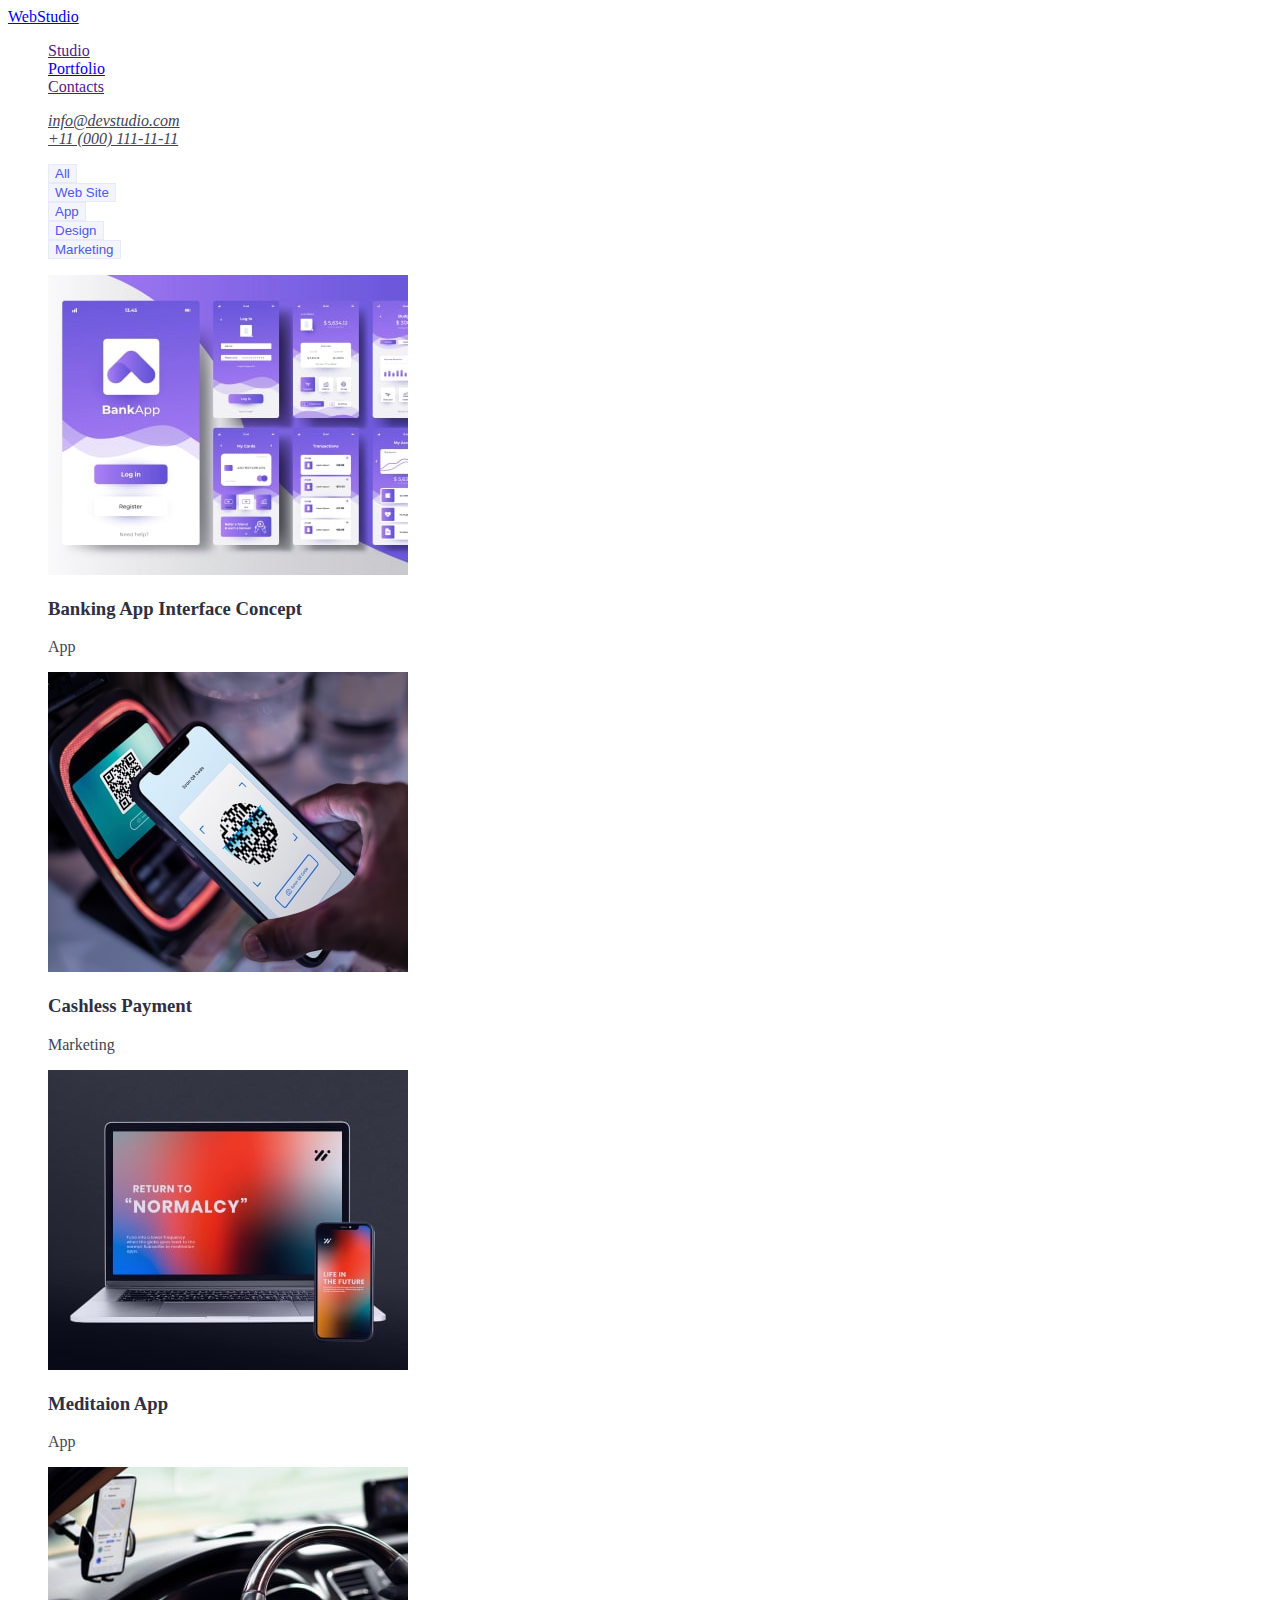
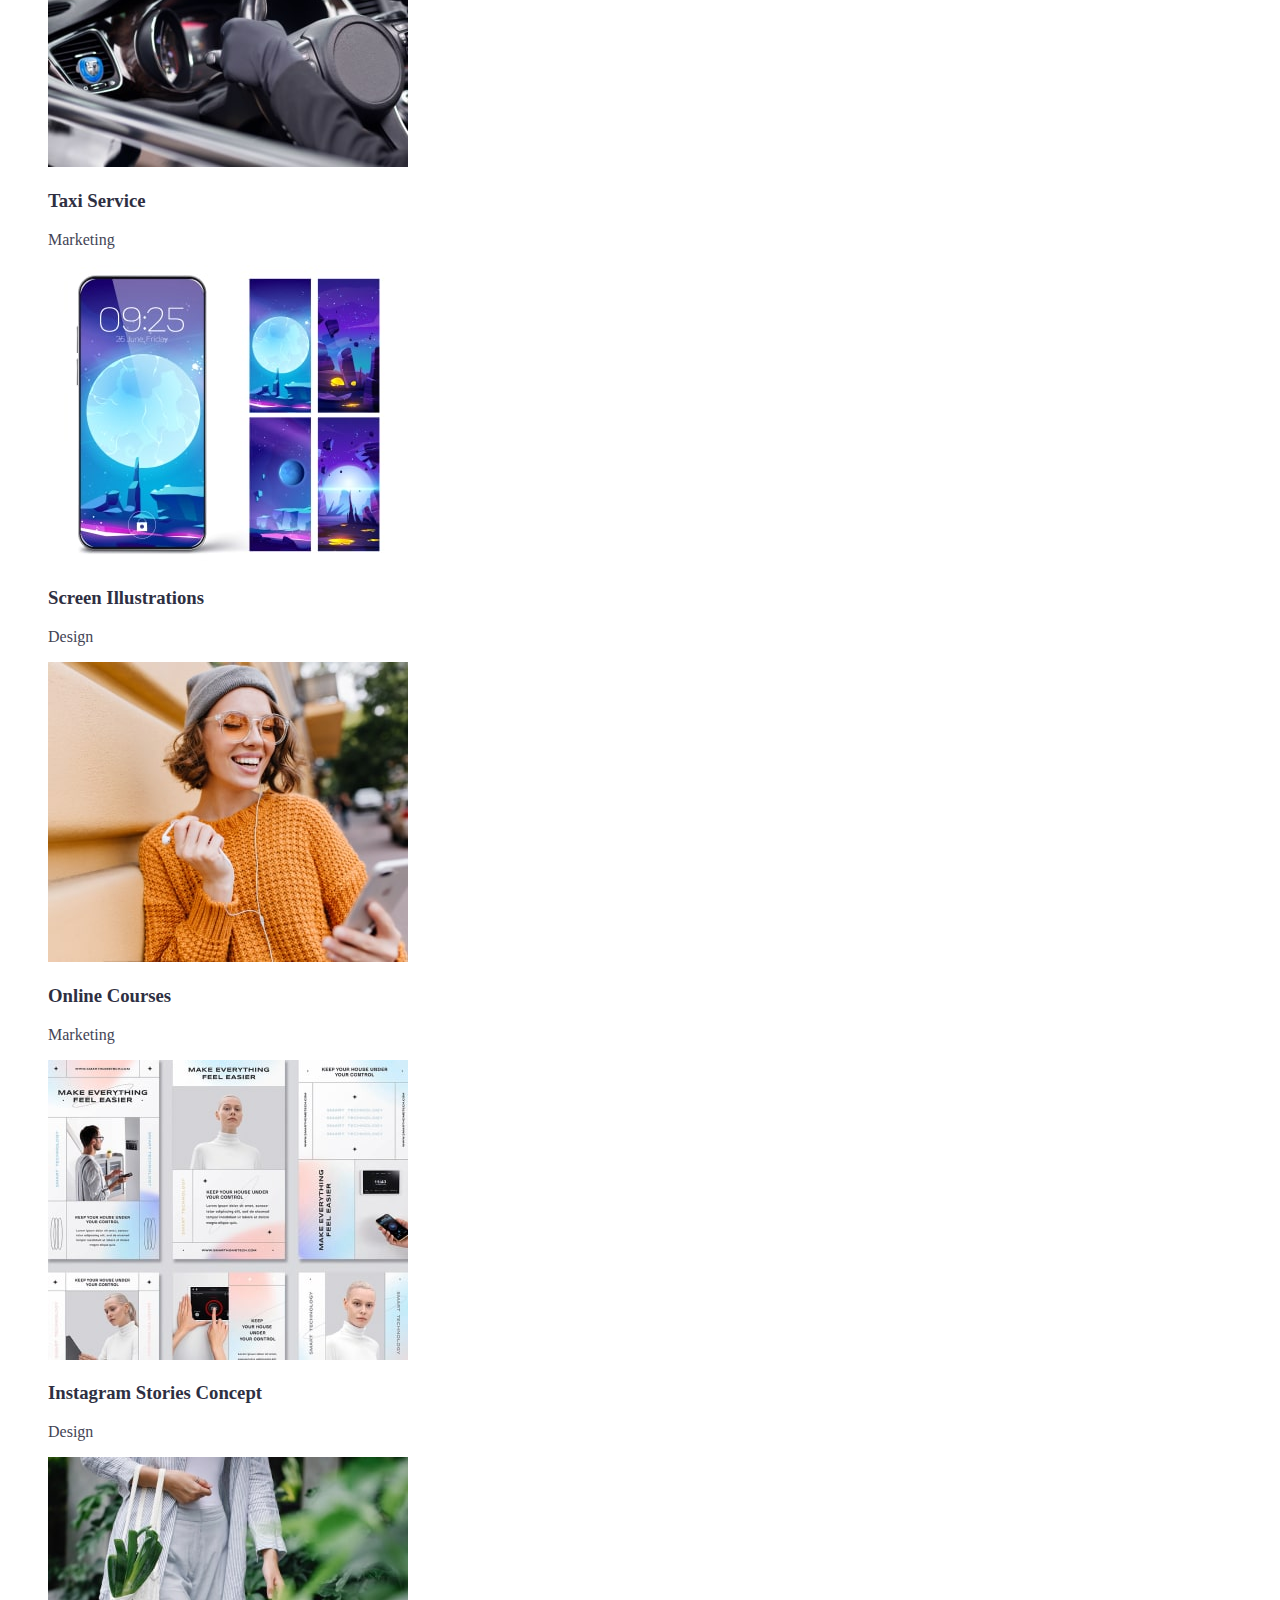
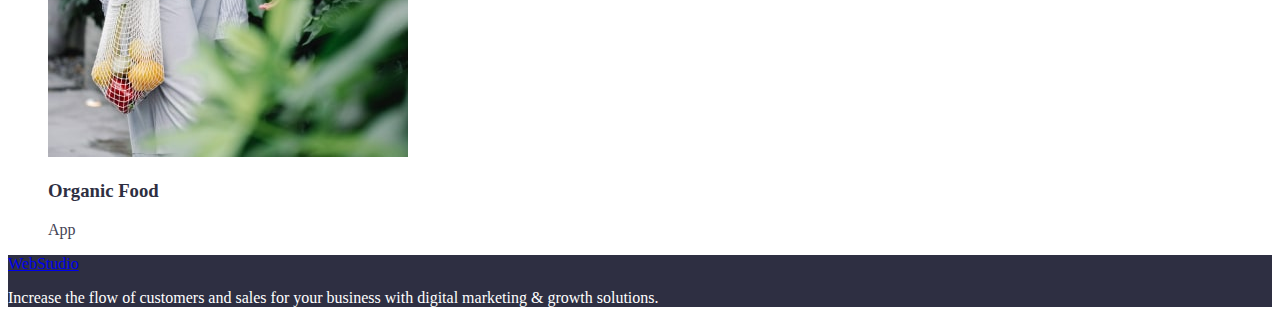
==== portfolio.html @ 4f982faa "Summary (required)" ====
<!DOCTYPE html>
<html lang="en">
  <head>
    <link rel="stylesheet" href="css/style.css" />
    <title>WebStudio</title>
  </head>
  <body>
    <header>
      <nav class="nav">
        <a href="./index.html" class="logo">WebStudio</a>
        <ul class="unordered">
          <li>
            <a href="" target="_blank" class="nav link">Studio</a>
          </li>
          <li>
            <a href="./portfolio.html" target="_blank" class="nav link"
              >Portfolio</a
            >
          </li>
          <li>
            <a href="" target="_blank" class="nav link">Contacts</a>
          </li>
        </ul>
      </nav>
      <address>
        <ul class="unordered">
          <li>
            <a href="mailto:info@devstudio.com" class="email"
              >info@devstudio.com</a
            >
          </li>
          <li>
            <a href="tel:+110001111111" class="phone-nr">+11 (000) 111-11-11</a>
          </li>
        </ul>
      </address>
    </header>
  </body>
  <main>
    <section>
      <!-- Filter Buttons -->
      <ul class="unordered">
        <li>
          <button type="button" class="button-filter">All</button>
        </li>
        <li>
          <button type="button" class="button-filter">Web Site</button>
        </li>
        <li>
          <button type="button" class="button-filter">App</button>
        </li>
        <li>
          <button type="button" class="button-filter">Design</button>
        </li>
        <li>
          <button type="button" class="button-filter">Marketing</button>
        </li>
      </ul>
      <!-- Cards -->
      <ul class="unordered">
        <li class="portfolio-card">
          <a href="" class="without-underline">
            <img
              src="./img-portfolio/banking.jpeg"
              alt="Banking App Interface Concept"
              width="360"
              height="300"
            />
            <h3 class="portfolio-card-header">Banking App Interface Concept</h3>
            <p class="portfolio-card-text">App</p>
          </a>
        </li>
        <li class="portfolio-card">
          <a href="" class="without-underline">
            <img
              src="./img-portfolio/cashless.jpeg"
              alt="Cashless Payment"
              width="360"
              height="300"
            />
            <h3 class="portfolio-card-header">Cashless Payment</h3>
            <p class="portfolio-card-text">Marketing</p>
          </a>
        </li>
        <li class="portfolio-card">
          <a href="" class="without-underline">
            <img
              src="./img-portfolio/meditation.jpeg"
              alt="Meditaion App"
              width="360"
              height="300"
            />
            <h3 class="portfolio-card-header">Meditaion App</h3>
            <p class="portfolio-card-text">App</p>
          </a>
        </li>
        <li class="portfolio-card">
          <a href="" class="without-underline">
            <img
              src="./img-portfolio/taxi-service.jpeg"
              alt="Taxi Service"
              width="360"
              height="300"
            />
            <h3 class="portfolio-card-header">Taxi Service</h3>
            <p class="portfolio-card-text">Marketing</p>
          </a>
        </li>
        <li class="portfolio-card">
          <a href="" class="without-underline">
            <img
              src="./img-portfolio/screen.jpeg"
              alt="Screen Illustrations"
              width="360"
              height="300"
            />
            <h3 class="portfolio-card-header">Screen Illustrations</h3>
            <p class="portfolio-card-text">Design</p>
          </a>
        </li>
        <li class="portfolio-card">
          <a href="" class="without-underline">
            <img
              src="./img-portfolio/online-courses.jpeg"
              alt="Online Courses"
              width="360"
              height="300"
            />
            <h3 class="portfolio-card-header">Online Courses</h3>
            <p class="portfolio-card-text">Marketing</p>
          </a>
        </li>
        <li class="portfolio-card">
          <a href="" class="without-underline">
            <img
              src="./img-portfolio/instagram-stories.jpeg"
              alt="Instagram Stories Concept"
              width="360"
              height="300"
            />
            <h3 class="portfolio-card-header">Instagram Stories Concept</h3>
            <p class="portfolio-card-text">Design</p>
          </a>
        </li>
        <li class="portfolio-card">
          <a href="" class="without-underline">
            <img
              src="./img-portfolio/organic-food.jpeg"
              alt="Organic Food"
              width="360"
              height="300"
            />
            <h3 class="portfolio-card-header">Organic Food</h3>
            <p class="portfolio-card-text">App</p>
          </a>
        </li>
      </ul>
    </section>
  </main>
  <footer class="footer">
    <a href="./index.html" class="logo">WebStudio</a>
    <p class="footer-text">
      Increase the flow of customers and sales for your business with digital
      marketing & growth solutions.
    </p>
  </footer>
</html>
---- css/style.css ----
/* Colors */

:root {
  --iris-color: #4d5ae5;

  --ocean: #404bbf;

  --navy-blue: #2e2f42;

  --slate: #434455;

  --white: #ffffff;

  --cloud: #f4f4fd;

  --cornflower: #e7e9fc;
}

.unordered {
  list-style: none;
}

.without-underline:link,
.without-underline:visited,
.without-underline:hover,
.without-underline:focus,
.without-underline:active {
  text-decoration: none;
}

/* Index Index Index Index Index Index Index Index Index Index Index Index */
/* Navigation */

.nav-link {
  color: var(--navy-blue);
}

.email {
  color: var(--slate);
}

.phone-nr {
  color: var(--slate);
}

/* Hero */

.hero-header {
  color: var(--white);
  background-color: var(--navy-blue);
}
.button {
  background-color: var(--iris-color);
  border-radius: 4px;
  color: var(--white);
}

/* Section Features*/

.feautures {
  background-color: var(--white);
}

.feautures-item {
  color: var(--navy-blue);
}

.feautures-text {
  color: var(--slate);
}

/* Section Possibilities */

.possib {
  background-color: var(--white);
}

.possib-header {
  color: var(--navy-blue);
}

/* Section Team */

.team {
  background-color: var(--cloud);
}

.team-header {
  color: var(--navy-blue);
}

.team-item {
  color: var(--navy-blue);
}

.team-text {
  color: var(--slate);
}

/* Footer */

.footer {
  background-color: var(--navy-blue);
}

.footer-text {
  color: var(--white);
}

/* Portfolio Portfolio Portfolio Portfolio Portfolio Portfolio  */

/* Filter Buttons */

.button-filter {
  color: var(--iris-color);
  background-color: var(--cloud);
  border: solid 1px var(--cornflower);
}

.button-filter:active {
  color: var(--white);
  background-color: var(--ocean);
  border: solid 1px var(--ocean);
}

/* Cards */

.portfolio-card {
  background-color: var(--white);
}

.portfolio-card-header {
  color: var(--navy-blue);
}

.portfolio-card-text {
  color: var(--slate);
}
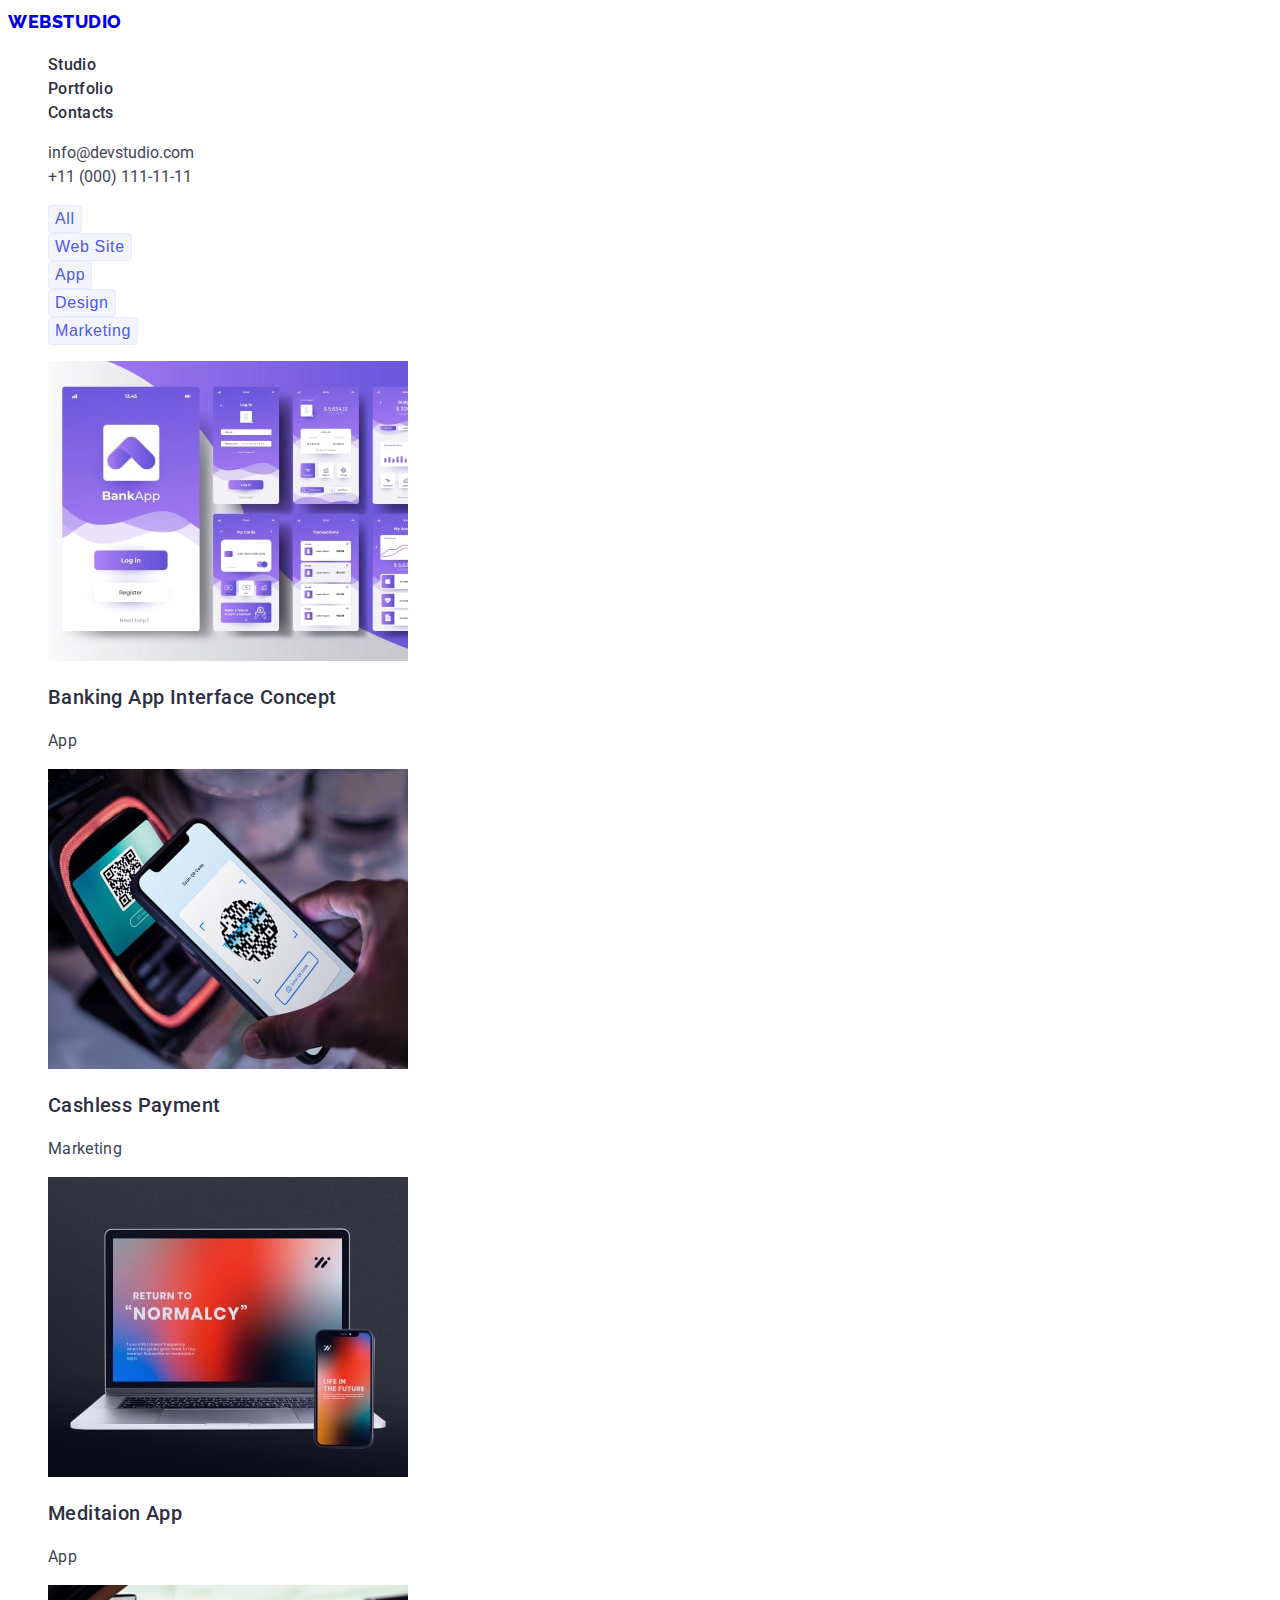
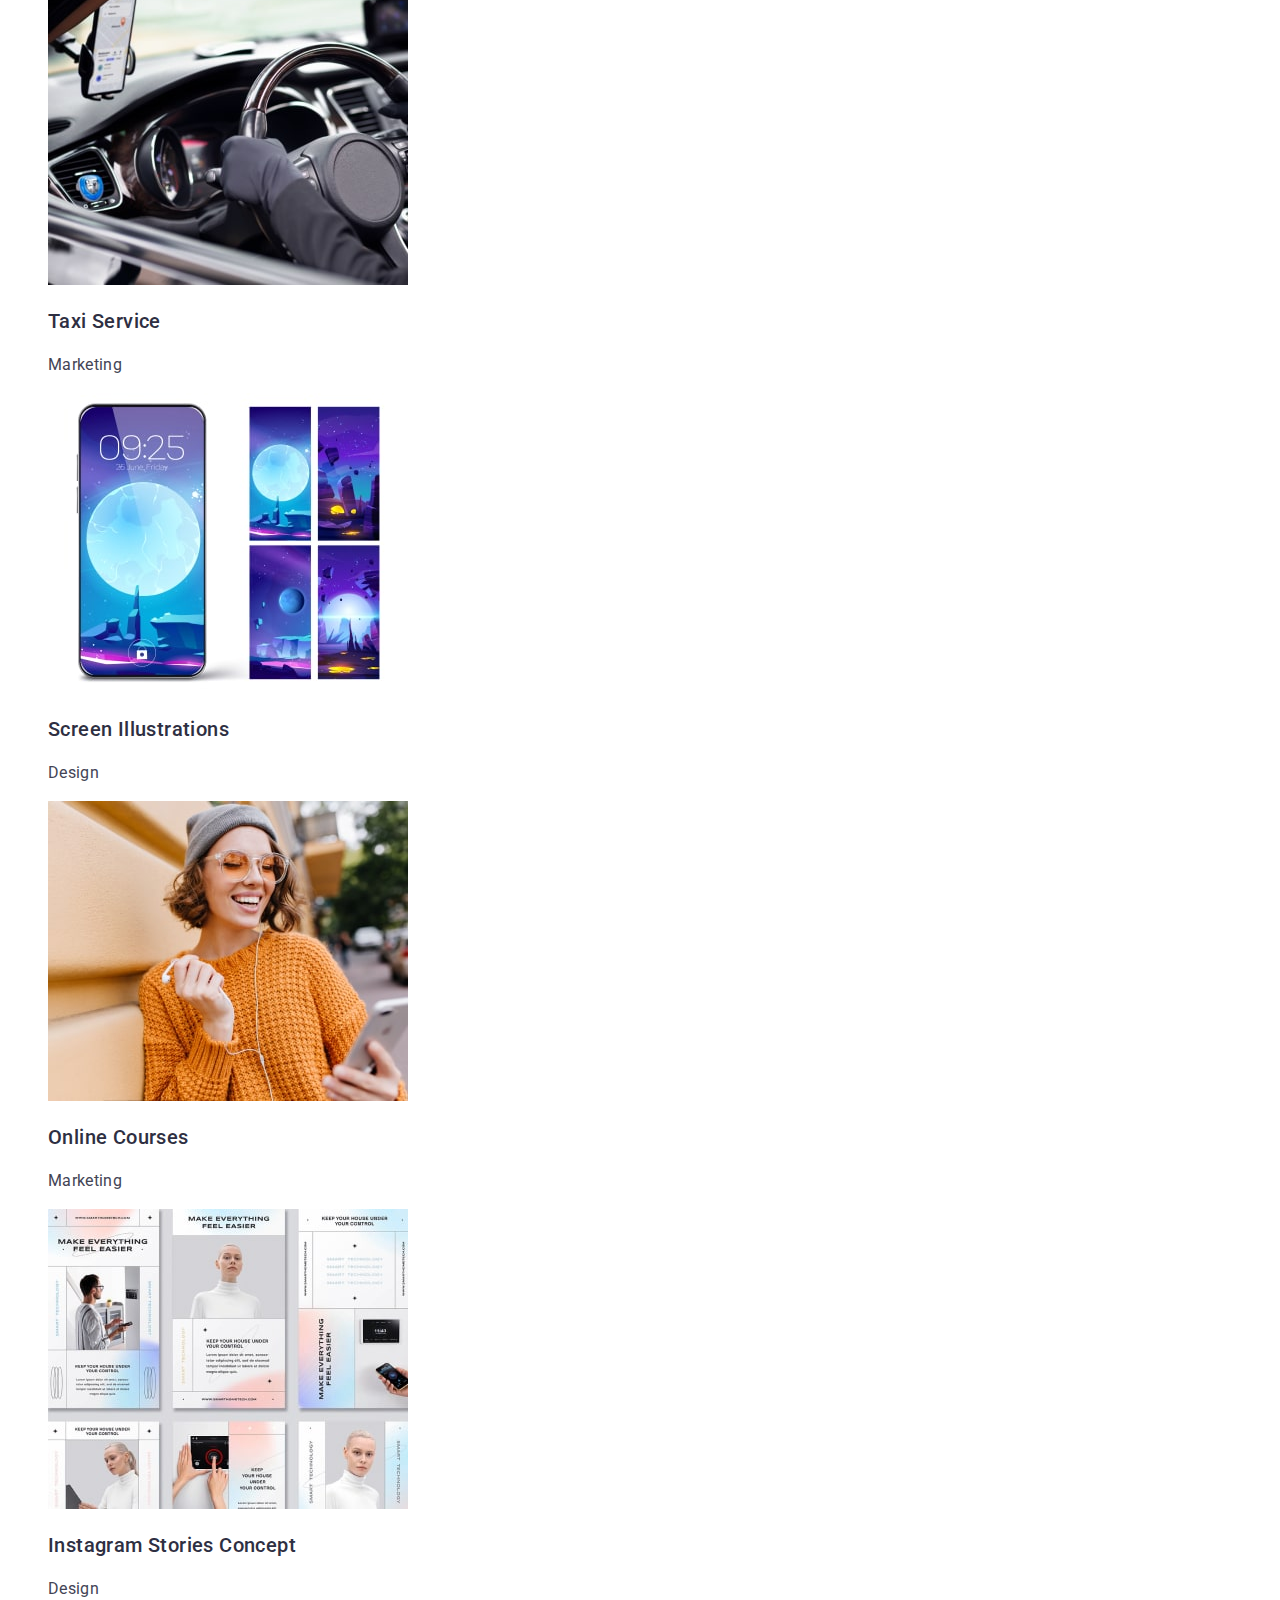
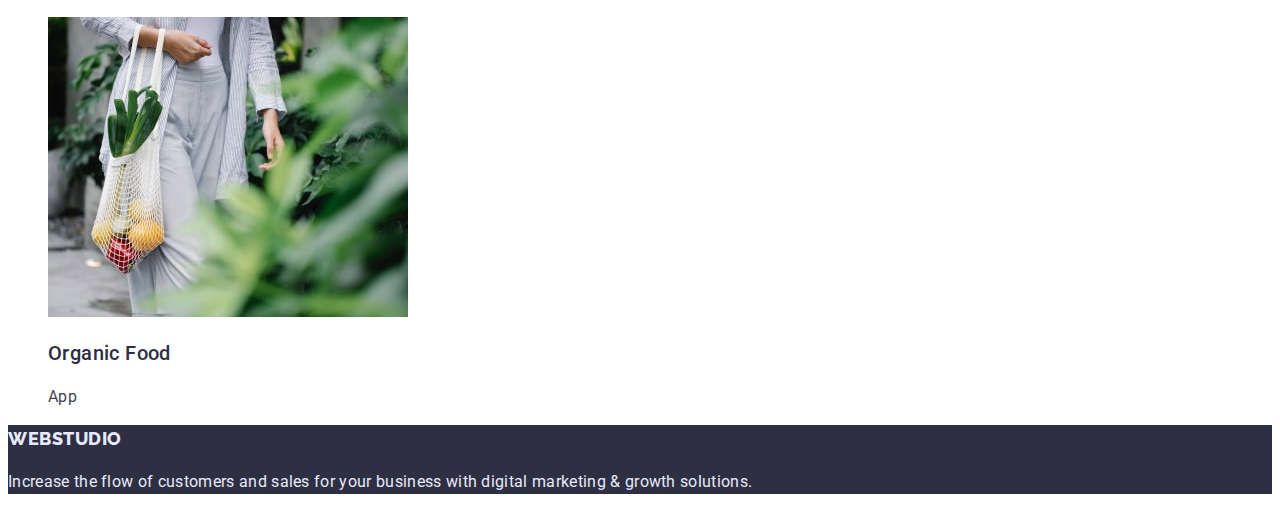
==== commit 26687c56: "Summary (required)" ====
--- a/portfolio.html
+++ b/portfolio.html
@@ -1,167 +1,182 @@
 <!DOCTYPE html>
 <html lang="en">
   <head>
-    <link rel="stylesheet" href="css/style.css" />
-    <title>WebStudio</title>
+    <title>Portfolio WebStudio</title>
+    <link rel="preconnect" href="https://fonts.googleapis.com" />
+    <link rel="preconnect" href="https://fonts.gstatic.com" crossorigin />
+    <link
+      href="https://fonts.googleapis.com/css2?family=Raleway:wght@800&family=Roboto:wght@400;500;700;900&display=swap"
+      rel="stylesheet"
+    />
+    <link rel="stylesheet" href="./css/styles.css" />
   </head>
   <body>
     <header>
-      <nav class="nav">
-        <a href="./index.html" class="logo">WebStudio</a>
-        <ul class="unordered">
+      <nav class="navigation">
+        <a href="./index.html" class="header-logo link">WebStudio</a>
+        <ul class="list">
           <li>
-            <a href="" target="_blank" class="nav link">Studio</a>
+            <a href="./index.html" target="_blank" class="navigation-link link"
+              >Studio</a
+            >
           </li>
           <li>
-            <a href="./portfolio.html" target="_blank" class="nav link"
+            <a
+              href="./portfolio.html"
+              target="_blank"
+              class="navigation-link link"
               >Portfolio</a
             >
           </li>
           <li>
-            <a href="" target="_blank" class="nav link">Contacts</a>
+            <a href="" target="_blank" class="navigation-link link">Contacts</a>
           </li>
         </ul>
       </nav>
-      <address>
-        <ul class="unordered">
+      <address class="address">
+        <ul class="list">
           <li>
-            <a href="mailto:info@devstudio.com" class="email"
+            <a href="mailto:info@devstudio.com" class="address-email link"
               >info@devstudio.com</a
             >
           </li>
           <li>
-            <a href="tel:+110001111111" class="phone-nr">+11 (000) 111-11-11</a>
+            <a href="tel:+110001111111" class="address-phone-nr link"
+              >+11 (000) 111-11-11</a
+            >
           </li>
         </ul>
       </address>
     </header>
+    <main>
+      <section>
+        <!-- Filter Buttons -->
+        <ul class="filter list">
+          <li>
+            <button type="button" class="button-filter">All</button>
+          </li>
+          <li>
+            <button type="button" class="button-filter">Web Site</button>
+          </li>
+          <li>
+            <button type="button" class="button-filter">App</button>
+          </li>
+          <li>
+            <button type="button" class="button-filter">Design</button>
+          </li>
+          <li>
+            <button type="button" class="button-filter">Marketing</button>
+          </li>
+        </ul>
+        <!-- Cards -->
+        <ul class="list">
+          <li class="portfolio-card">
+            <a href="" class="link">
+              <img
+                src="./images-portfolio/banking.jpeg"
+                alt="Banking App Interface Concept"
+                width="360"
+                height="300"
+              />
+              <h3 class="portfolio-card-header">
+                Banking App Interface Concept
+              </h3>
+              <p class="portfolio-card-text">App</p>
+            </a>
+          </li>
+          <li class="portfolio-card">
+            <a href="" class="link">
+              <img
+                src="./images-portfolio/cashless.jpeg"
+                alt="Cashless Payment"
+                width="360"
+                height="300"
+              />
+              <h3 class="portfolio-card-header">Cashless Payment</h3>
+              <p class="portfolio-card-text">Marketing</p>
+            </a>
+          </li>
+          <li class="portfolio-card">
+            <a href="" class="link">
+              <img
+                src="./images-portfolio/meditation.jpeg"
+                alt="Meditaion App"
+                width="360"
+                height="300"
+              />
+              <h3 class="portfolio-card-header">Meditaion App</h3>
+              <p class="portfolio-card-text">App</p>
+            </a>
+          </li>
+          <li class="portfolio-card">
+            <a href="" class="link">
+              <img
+                src="./images-portfolio/taxi-service.jpeg"
+                alt="Taxi Service"
+                width="360"
+                height="300"
+              />
+              <h3 class="portfolio-card-header">Taxi Service</h3>
+              <p class="portfolio-card-text">Marketing</p>
+            </a>
+          </li>
+          <li class="portfolio-card">
+            <a href="" class="link">
+              <img
+                src="./images-portfolio/screen.jpeg"
+                alt="Screen Illustrations"
+                width="360"
+                height="300"
+              />
+              <h3 class="portfolio-card-header">Screen Illustrations</h3>
+              <p class="portfolio-card-text">Design</p>
+            </a>
+          </li>
+          <li class="portfolio-card">
+            <a href="" class="link">
+              <img
+                src="./images-portfolio/online-courses.jpeg"
+                alt="Online Courses"
+                width="360"
+                height="300"
+              />
+              <h3 class="portfolio-card-header">Online Courses</h3>
+              <p class="portfolio-card-text">Marketing</p>
+            </a>
+          </li>
+          <li class="portfolio-card">
+            <a href="" class="link">
+              <img
+                src="./images-portfolio/instagram-stories.jpeg"
+                alt="Instagram Stories Concept"
+                width="360"
+                height="300"
+              />
+              <h3 class="portfolio-card-header">Instagram Stories Concept</h3>
+              <p class="portfolio-card-text">Design</p>
+            </a>
+          </li>
+          <li class="portfolio-card">
+            <a href="" class="link">
+              <img
+                src="./images-portfolio/organic-food.jpeg"
+                alt="Organic Food"
+                width="360"
+                height="300"
+              />
+              <h3 class="portfolio-card-header">Organic Food</h3>
+              <p class="portfolio-card-text">App</p>
+            </a>
+          </li>
+        </ul>
+      </section>
+    </main>
+    <footer class="footer">
+      <a href="./index.html" class="footer-logo link">WebStudio</a>
+      <p class="footer-text">
+        Increase the flow of customers and sales for your business with digital
+        marketing & growth solutions.
+      </p>
+    </footer>
   </body>
-  <main>
-    <section>
-      <!-- Filter Buttons -->
-      <ul class="unordered">
-        <li>
-          <button type="button" class="button-filter">All</button>
-        </li>
-        <li>
-          <button type="button" class="button-filter">Web Site</button>
-        </li>
-        <li>
-          <button type="button" class="button-filter">App</button>
-        </li>
-        <li>
-          <button type="button" class="button-filter">Design</button>
-        </li>
-        <li>
-          <button type="button" class="button-filter">Marketing</button>
-        </li>
-      </ul>
-      <!-- Cards -->
-      <ul class="unordered">
-        <li class="portfolio-card">
-          <a href="" class="without-underline">
-            <img
-              src="./img-portfolio/banking.jpeg"
-              alt="Banking App Interface Concept"
-              width="360"
-              height="300"
-            />
-            <h3 class="portfolio-card-header">Banking App Interface Concept</h3>
-            <p class="portfolio-card-text">App</p>
-          </a>
-        </li>
-        <li class="portfolio-card">
-          <a href="" class="without-underline">
-            <img
-              src="./img-portfolio/cashless.jpeg"
-              alt="Cashless Payment"
-              width="360"
-              height="300"
-            />
-            <h3 class="portfolio-card-header">Cashless Payment</h3>
-            <p class="portfolio-card-text">Marketing</p>
-          </a>
-        </li>
-        <li class="portfolio-card">
-          <a href="" class="without-underline">
-            <img
-              src="./img-portfolio/meditation.jpeg"
-              alt="Meditaion App"
-              width="360"
-              height="300"
-            />
-            <h3 class="portfolio-card-header">Meditaion App</h3>
-            <p class="portfolio-card-text">App</p>
-          </a>
-        </li>
-        <li class="portfolio-card">
-          <a href="" class="without-underline">
-            <img
-              src="./img-portfolio/taxi-service.jpeg"
-              alt="Taxi Service"
-              width="360"
-              height="300"
-            />
-            <h3 class="portfolio-card-header">Taxi Service</h3>
-            <p class="portfolio-card-text">Marketing</p>
-          </a>
-        </li>
-        <li class="portfolio-card">
-          <a href="" class="without-underline">
-            <img
-              src="./img-portfolio/screen.jpeg"
-              alt="Screen Illustrations"
-              width="360"
-              height="300"
-            />
-            <h3 class="portfolio-card-header">Screen Illustrations</h3>
-            <p class="portfolio-card-text">Design</p>
-          </a>
-        </li>
-        <li class="portfolio-card">
-          <a href="" class="without-underline">
-            <img
-              src="./img-portfolio/online-courses.jpeg"
-              alt="Online Courses"
-              width="360"
-              height="300"
-            />
-            <h3 class="portfolio-card-header">Online Courses</h3>
-            <p class="portfolio-card-text">Marketing</p>
-          </a>
-        </li>
-        <li class="portfolio-card">
-          <a href="" class="without-underline">
-            <img
-              src="./img-portfolio/instagram-stories.jpeg"
-              alt="Instagram Stories Concept"
-              width="360"
-              height="300"
-            />
-            <h3 class="portfolio-card-header">Instagram Stories Concept</h3>
-            <p class="portfolio-card-text">Design</p>
-          </a>
-        </li>
-        <li class="portfolio-card">
-          <a href="" class="without-underline">
-            <img
-              src="./img-portfolio/organic-food.jpeg"
-              alt="Organic Food"
-              width="360"
-              height="300"
-            />
-            <h3 class="portfolio-card-header">Organic Food</h3>
-            <p class="portfolio-card-text">App</p>
-          </a>
-        </li>
-      </ul>
-    </section>
-  </main>
-  <footer class="footer">
-    <a href="./index.html" class="logo">WebStudio</a>
-    <p class="footer-text">
-      Increase the flow of customers and sales for your business with digital
-      marketing & growth solutions.
-    </p>
-  </footer>
 </html>
--- a/css/styles.css
+++ b/css/styles.css
@@ -0,0 +1,222 @@
+/* Colors */
+/* --what used for-name in a layout */
+
+:root {
+  --primary-brand-iris: #4d5ae5;
+
+  --btn-active-ocean: #404bbf;
+
+  --dark-headings-navy: #2e2f42;
+
+  --body-text-slate: #434455;
+
+  --white: #ffffff;
+
+  --light-background-cloud: #f4f4fd;
+
+  --accent-color-background-cornflower: #e7e9fc;
+}
+body {
+  font-family: "Roboto", sans-serif;
+  color: var(--body-text-slate);
+}
+
+.link {
+  text-decoration: none;
+}
+
+.list {
+  list-style: none;
+}
+/* Header Header  Header  Header  Header  Header  Header */
+
+.header-logo {
+  font-family: "Raleway", sans-serif;
+  font-style: normal;
+  font-weight: 800;
+  font-size: 18px;
+  line-height: 1.6;
+  letter-spacing: 0.03em;
+  text-transform: uppercase;
+}
+
+.navigation {
+}
+
+.navigation-link {
+  font-weight: 500;
+  font-size: 16px;
+  line-height: 1.5;
+  letter-spacing: 0.02em;
+  color: var(--dark-headings-navy);
+}
+
+.address {
+}
+
+.address-email {
+  font-family: "Roboto", sans-serif;
+  font-style: normal;
+  font-size: 16px;
+  line-height: 1.5;
+  color: var(--body-text-slate);
+}
+.address-phone-nr {
+  font-family: "Roboto", sans-serif;
+  font-style: normal;
+  font-size: 16px;
+  line-height: 1.5;
+  color: var(--body-text-slate);
+}
+/* Index Main Index Main Index Main Index Main Index Main */
+
+/* Hero */
+.hero {
+  background-color: var(--dark-headings-navy);
+}
+.hero-header {
+  font-weight: 700;
+  font-size: 56px;
+  line-height: 1.07;
+  text-align: center;
+  letter-spacing: 0.02em;
+  color: var(--white);
+}
+.hero-button {
+  width: 169px;
+  height: 56px;
+  background-color: var(--primary-brand-iris);
+  color: var(--white);
+  font-weight: 500;
+  font-size: 16px;
+  line-height: 1.5;
+  border: solid var(--primary-brand-iris);
+  box-shadow: 0px 4px 4px rgba(0, 0, 0, 0.15);
+  border-radius: 4px;
+}
+
+/* Features */
+
+.features {
+}
+.features-item {
+  font-weight: 500;
+  font-size: 20px;
+  line-height: 1.2;
+  letter-spacing: 0.02em;
+  color: var(--dark-headings-navy);
+}
+
+.feautures-text {
+  font-size: 16px;
+  line-height: 1.5;
+  letter-spacing: 0.02em;
+}
+
+/* What are we doing Section */
+
+.what-we-do {
+}
+
+.what-we-do-header {
+  font-weight: 700;
+  font-size: 36px;
+  line-height: 1.11;
+  text-align: center;
+  letter-spacing: 0.02em;
+  text-transform: capitalize;
+  color: var(--dark-headings-navy);
+}
+
+/* Our Team Section */
+
+.team {
+  background-color: var(--light-background-cloud);
+}
+
+.team-card {
+  background-color: var(--white);
+}
+
+.team-header {
+  font-weight: 700;
+  font-size: 36px;
+  line-height: 1.11;
+  text-align: center;
+  letter-spacing: 0.02em;
+  text-transform: capitalize;
+  color: var(--dark-headings-navy);
+}
+
+.team-item {
+  font-weight: 500;
+  font-size: 20px;
+  line-height: 1.2;
+  letter-spacing: 0.02em;
+  color: var(--dark-headings-navy);
+}
+
+.team-text {
+  font-size: 16px;
+  line-height: 1.5;
+  letter-spacing: 0.02em;
+}
+/* Footer Footer Footer Footer Footer Footer Footer Footer */
+
+.footer {
+  background-color: var(--dark-headings-navy);
+}
+
+.footer-logo {
+  font-family: "Raleway", sans-serif;
+  font-weight: 800;
+  font-size: 18px;
+  line-height: 1.6;
+  letter-spacing: 0.03em;
+  text-transform: uppercase;
+  color: var(--accent-color-background-cornflower);
+}
+
+.footer-text {
+  font-size: 16px;
+  line-height: 24px;
+  letter-spacing: 0.02em;
+  color: var(--accent-color-background-cornflower);
+}
+
+/* Portfolio Main Portfolio Main Portfolio Main Portfolio Main */
+
+/* Filter Buttons */
+
+.filter {
+}
+
+.button-filter {
+  background-color: var(--light-background-cloud);
+  font-weight: 500;
+  font-size: 16px;
+  line-height: 1.5;
+  display: flex;
+  letter-spacing: 0.04em;
+  color: var(--primary-brand-iris);
+  border: 1px solid var(--accent-color-background-cornflower);
+  border-radius: 4px;
+}
+
+/* Portfolio Cards */
+
+.portfolio-card {
+}
+.portfolio-card-header {
+  font-weight: 500;
+  font-size: 20px;
+  line-height: 1.2;
+  letter-spacing: 0.02em;
+  color: var(--dark-headings-navy);
+}
+.portfolio-card-text {
+  font-size: 16px;
+  line-height: 1.5;
+  letter-spacing: 0.02em;
+  color: var(--body-text-slate);
+}
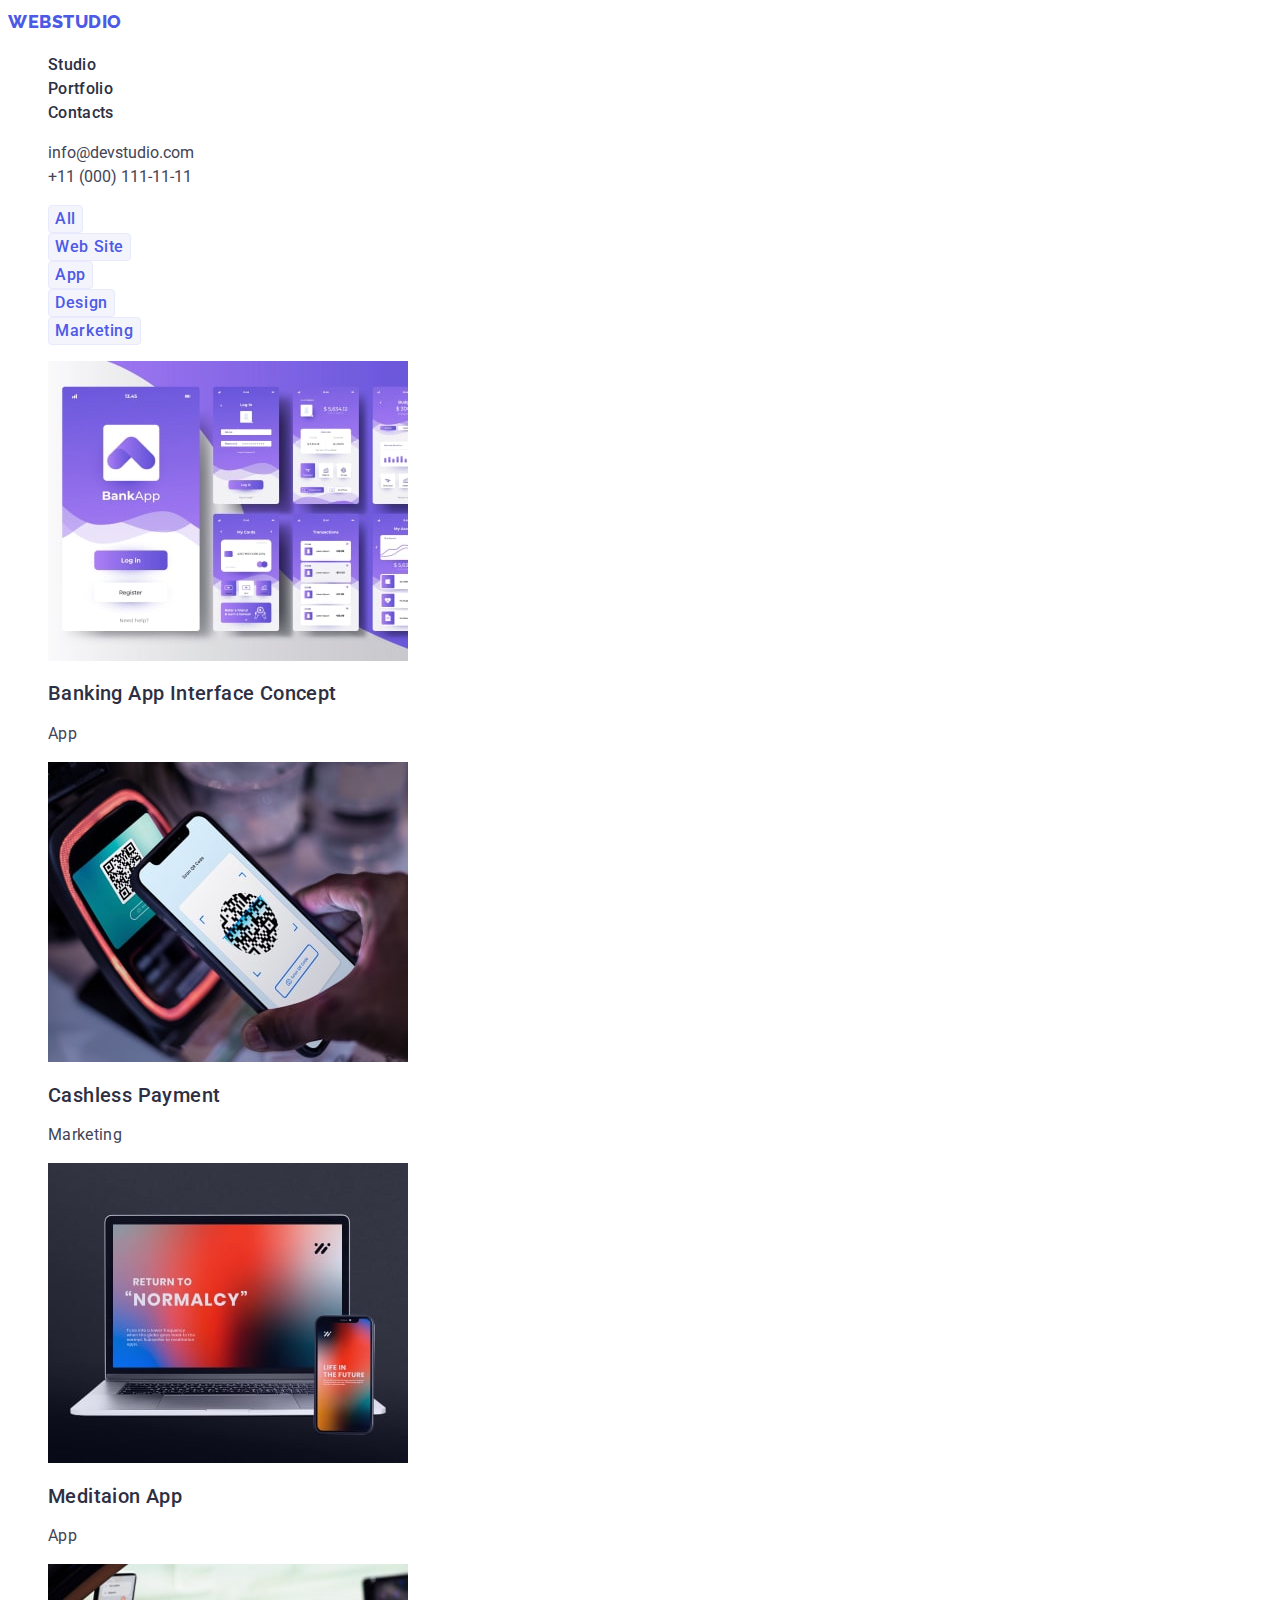
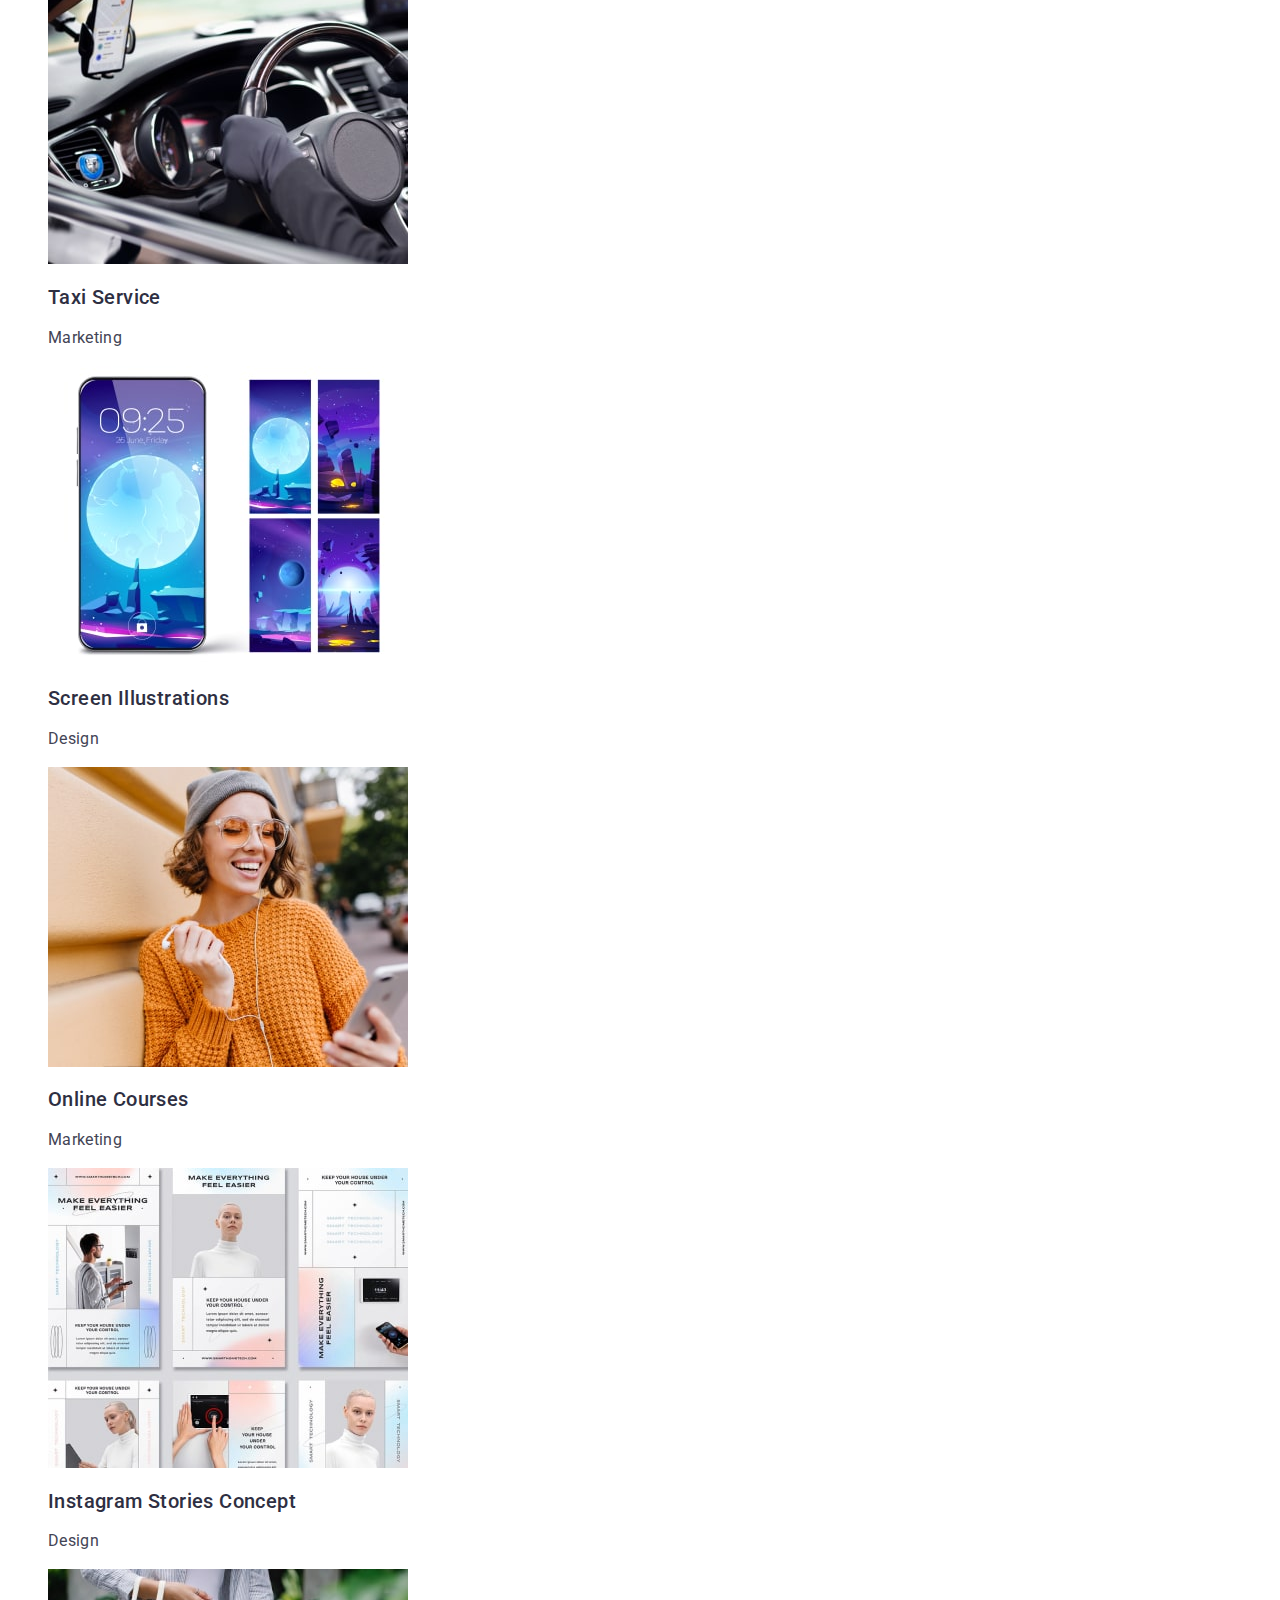
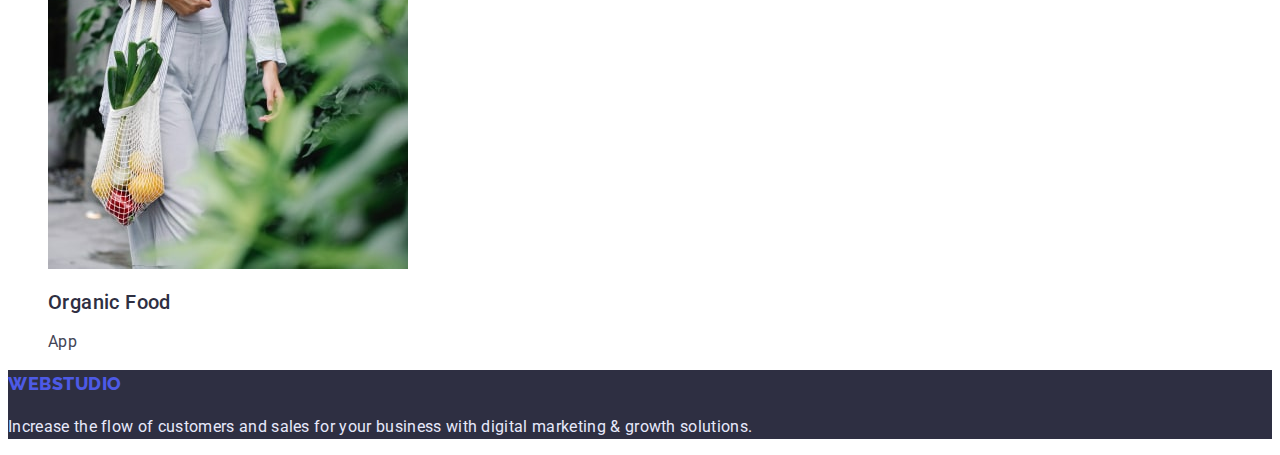
==== commit d36859b9: "Summary (required)" ====
--- a/portfolio.html
+++ b/portfolio.html
@@ -50,22 +50,27 @@
     </header>
     <main>
       <section>
+        <h1 class="visually-hidden">Portfolio</h1>
         <!-- Filter Buttons -->
         <ul class="filter list">
           <li>
-            <button type="button" class="button-filter">All</button>
+            <button type="button" class="button-filter pointer">All</button>
           </li>
           <li>
-            <button type="button" class="button-filter">Web Site</button>
+            <button type="button" class="button-filter pointer">
+              Web Site
+            </button>
           </li>
           <li>
-            <button type="button" class="button-filter">App</button>
+            <button type="button" class="button-filter pointer">App</button>
           </li>
           <li>
-            <button type="button" class="button-filter">Design</button>
+            <button type="button" class="button-filter pointer">Design</button>
           </li>
           <li>
-            <button type="button" class="button-filter">Marketing</button>
+            <button type="button" class="button-filter pointer">
+              Marketing
+            </button>
           </li>
         </ul>
         <!-- Cards -->
@@ -78,9 +83,9 @@
                 width="360"
                 height="300"
               />
-              <h3 class="portfolio-card-header">
+              <h2 class="portfolio-card-header">
                 Banking App Interface Concept
-              </h3>
+              </h2>
               <p class="portfolio-card-text">App</p>
             </a>
           </li>
@@ -92,7 +97,7 @@
                 width="360"
                 height="300"
               />
-              <h3 class="portfolio-card-header">Cashless Payment</h3>
+              <h2 class="portfolio-card-header">Cashless Payment</h2>
               <p class="portfolio-card-text">Marketing</p>
             </a>
           </li>
@@ -104,7 +109,7 @@
                 width="360"
                 height="300"
               />
-              <h3 class="portfolio-card-header">Meditaion App</h3>
+              <h2 class="portfolio-card-header">Meditaion App</h2>
               <p class="portfolio-card-text">App</p>
             </a>
           </li>
@@ -116,7 +121,7 @@
                 width="360"
                 height="300"
               />
-              <h3 class="portfolio-card-header">Taxi Service</h3>
+              <h2 class="portfolio-card-header">Taxi Service</h2>
               <p class="portfolio-card-text">Marketing</p>
             </a>
           </li>
@@ -128,7 +133,7 @@
                 width="360"
                 height="300"
               />
-              <h3 class="portfolio-card-header">Screen Illustrations</h3>
+              <h2 class="portfolio-card-header">Screen Illustrations</h2>
               <p class="portfolio-card-text">Design</p>
             </a>
           </li>
@@ -140,7 +145,7 @@
                 width="360"
                 height="300"
               />
-              <h3 class="portfolio-card-header">Online Courses</h3>
+              <h2 class="portfolio-card-header">Online Courses</h2>
               <p class="portfolio-card-text">Marketing</p>
             </a>
           </li>
@@ -152,7 +157,7 @@
                 width="360"
                 height="300"
               />
-              <h3 class="portfolio-card-header">Instagram Stories Concept</h3>
+              <h2 class="portfolio-card-header">Instagram Stories Concept</h2>
               <p class="portfolio-card-text">Design</p>
             </a>
           </li>
@@ -164,7 +169,7 @@
                 width="360"
                 height="300"
               />
-              <h3 class="portfolio-card-header">Organic Food</h3>
+              <h2 class="portfolio-card-header">Organic Food</h2>
               <p class="portfolio-card-text">App</p>
             </a>
           </li>
--- a/css/styles.css
+++ b/css/styles.css
@@ -27,6 +27,22 @@
 
 .list {
   list-style: none;
+}
+
+.pointer {
+  cursor: pointer;
+}
+.visually-hidden {
+  position: absolute;
+  white-space: nowrap;
+  width: 1px;
+  height: 1px;
+  overflow: hidden;
+  border: 0;
+  padding: 0;
+  clip: rect(0 0 0 0);
+  clip-path: inset(50%);
+  margin: -1px;
 }
 /* Header Header  Header  Header  Header  Header  Header */
 
@@ -38,6 +54,11 @@
   line-height: 1.6;
   letter-spacing: 0.03em;
   text-transform: uppercase;
+  color: var(--primary-brand-iris);
+}
+
+.logo-dark {
+  color: var(--dark-headings-navy);
 }
 
 .navigation {
@@ -50,23 +71,38 @@
   letter-spacing: 0.02em;
   color: var(--dark-headings-navy);
 }
+.navigation-link:hover,
+.navigation-link:focus,
+.navigation-link.current {
+  color: var(--btn-active-ocean);
+}
 
 .address {
 }
 
 .address-email {
-  font-family: "Roboto", sans-serif;
   font-style: normal;
   font-size: 16px;
   line-height: 1.5;
   color: var(--body-text-slate);
 }
+.address-email:hover,
+.address-email:focus {
+  color: var(--btn-active-ocean);
+}
+.address-email:current {
+  color: var(--btn-active-ocean);
+}
+
 .address-phone-nr {
-  font-family: "Roboto", sans-serif;
   font-style: normal;
   font-size: 16px;
   line-height: 1.5;
   color: var(--body-text-slate);
+}
+.address-phone-nr:hover,
+.address-phone-nr:focus {
+  color: var(--btn-active-ocean);
 }
 /* Index Main Index Main Index Main Index Main Index Main */
 
@@ -83,8 +119,7 @@
   color: var(--white);
 }
 .hero-button {
-  width: 169px;
-  height: 56px;
+  font-family: inherit;
   background-color: var(--primary-brand-iris);
   color: var(--white);
   font-weight: 500;
@@ -93,6 +128,11 @@
   border: solid var(--primary-brand-iris);
   box-shadow: 0px 4px 4px rgba(0, 0, 0, 0.15);
   border-radius: 4px;
+}
+.hero-button:hover,
+.hero-button:focus {
+  background-color: var(--btn-active-ocean);
+  border: solid var(--btn-active-ocean);
 }
 
 /* Features */
@@ -174,16 +214,20 @@
   line-height: 1.6;
   letter-spacing: 0.03em;
   text-transform: uppercase;
+  color: var(--primary-brand-iris);
+}
+
+.logo-bright {
+  color: var(--light-background-cloud);
+}
+
+.footer-text {
+  font-size: 16px;
+  line-height: 24px;
+  letter-spacing: 0.02em;
   color: var(--accent-color-background-cornflower);
 }
 
-.footer-text {
-  font-size: 16px;
-  line-height: 24px;
-  letter-spacing: 0.02em;
-  color: var(--accent-color-background-cornflower);
-}
-
 /* Portfolio Main Portfolio Main Portfolio Main Portfolio Main */
 
 /* Filter Buttons */
@@ -192,6 +236,7 @@
 }
 
 .button-filter {
+  font-family: inherit;
   background-color: var(--light-background-cloud);
   font-weight: 500;
   font-size: 16px;
@@ -202,6 +247,12 @@
   border: 1px solid var(--accent-color-background-cornflower);
   border-radius: 4px;
 }
+.button-filter:hover,
+.button-filter:focus,
+.button-filter.current {
+  background-color: var(--btn-active-ocean);
+  color: var(--white);
+}
 
 /* Portfolio Cards */
 
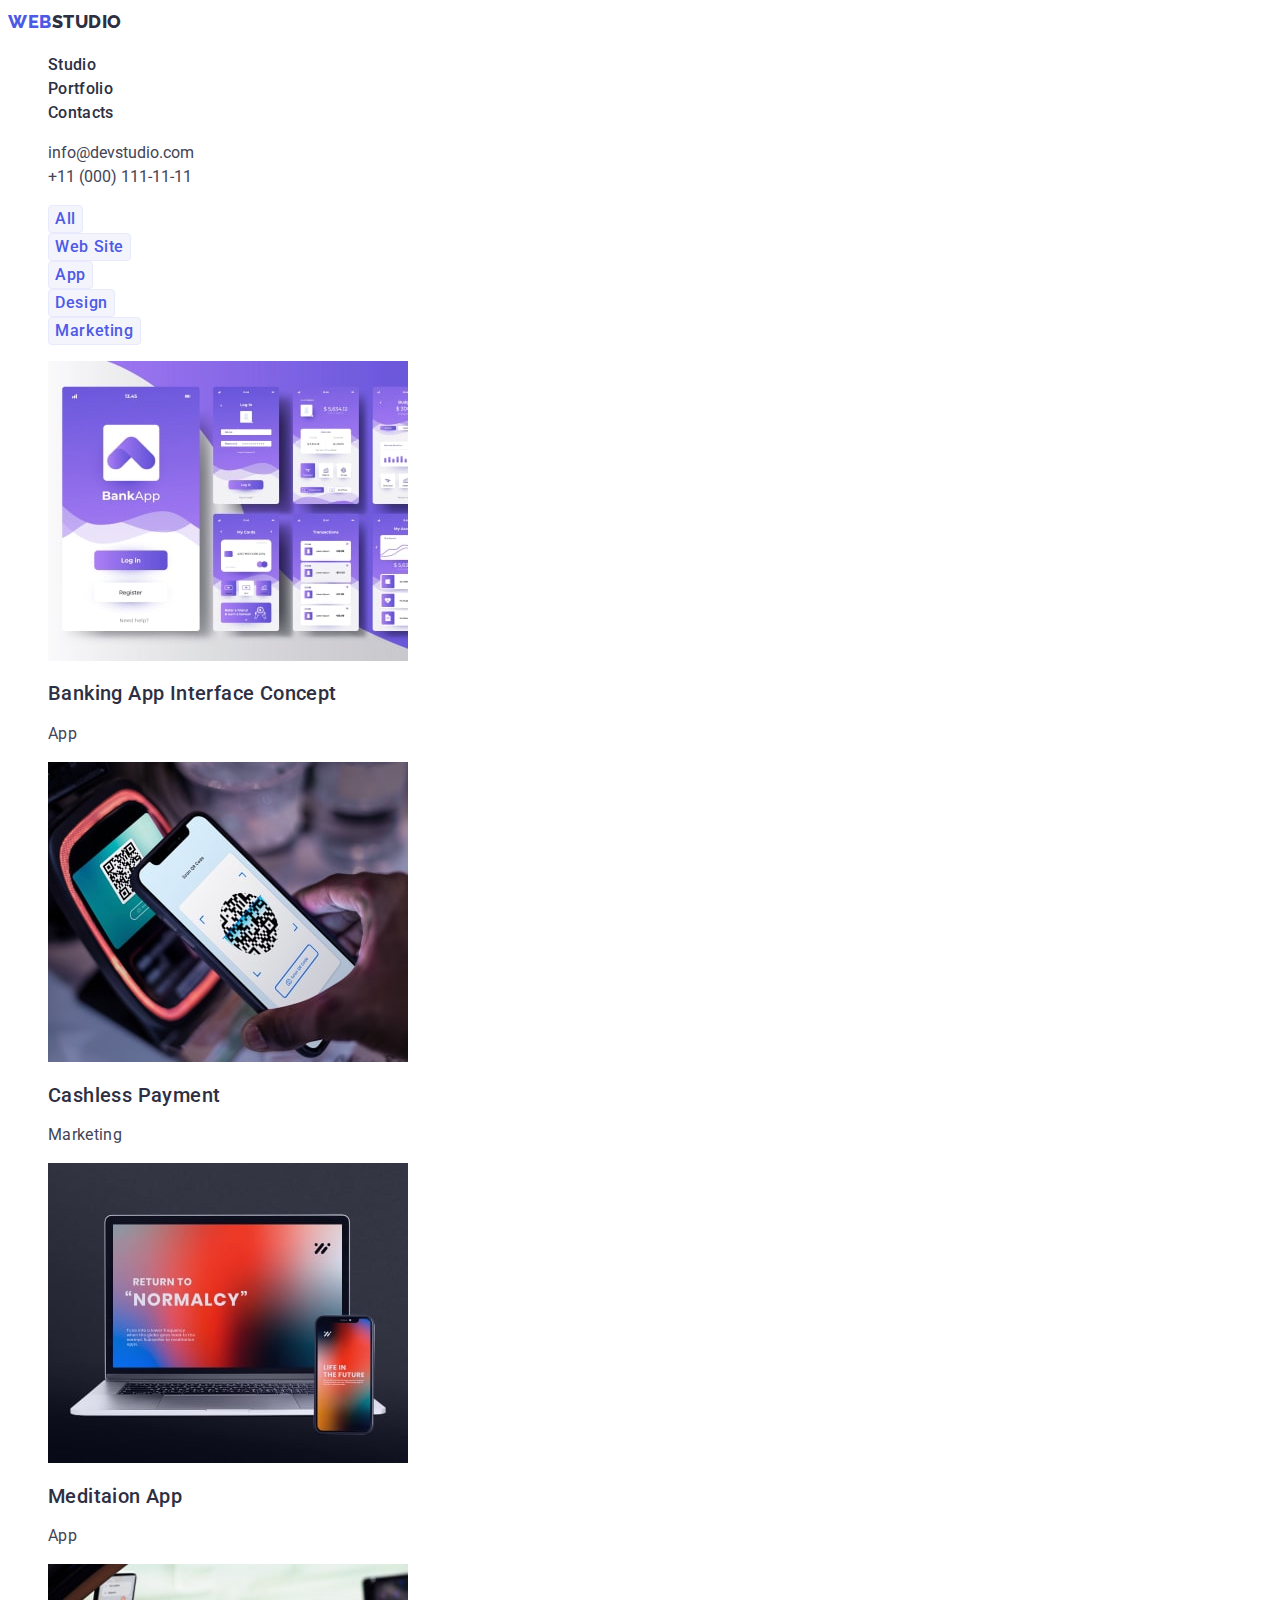
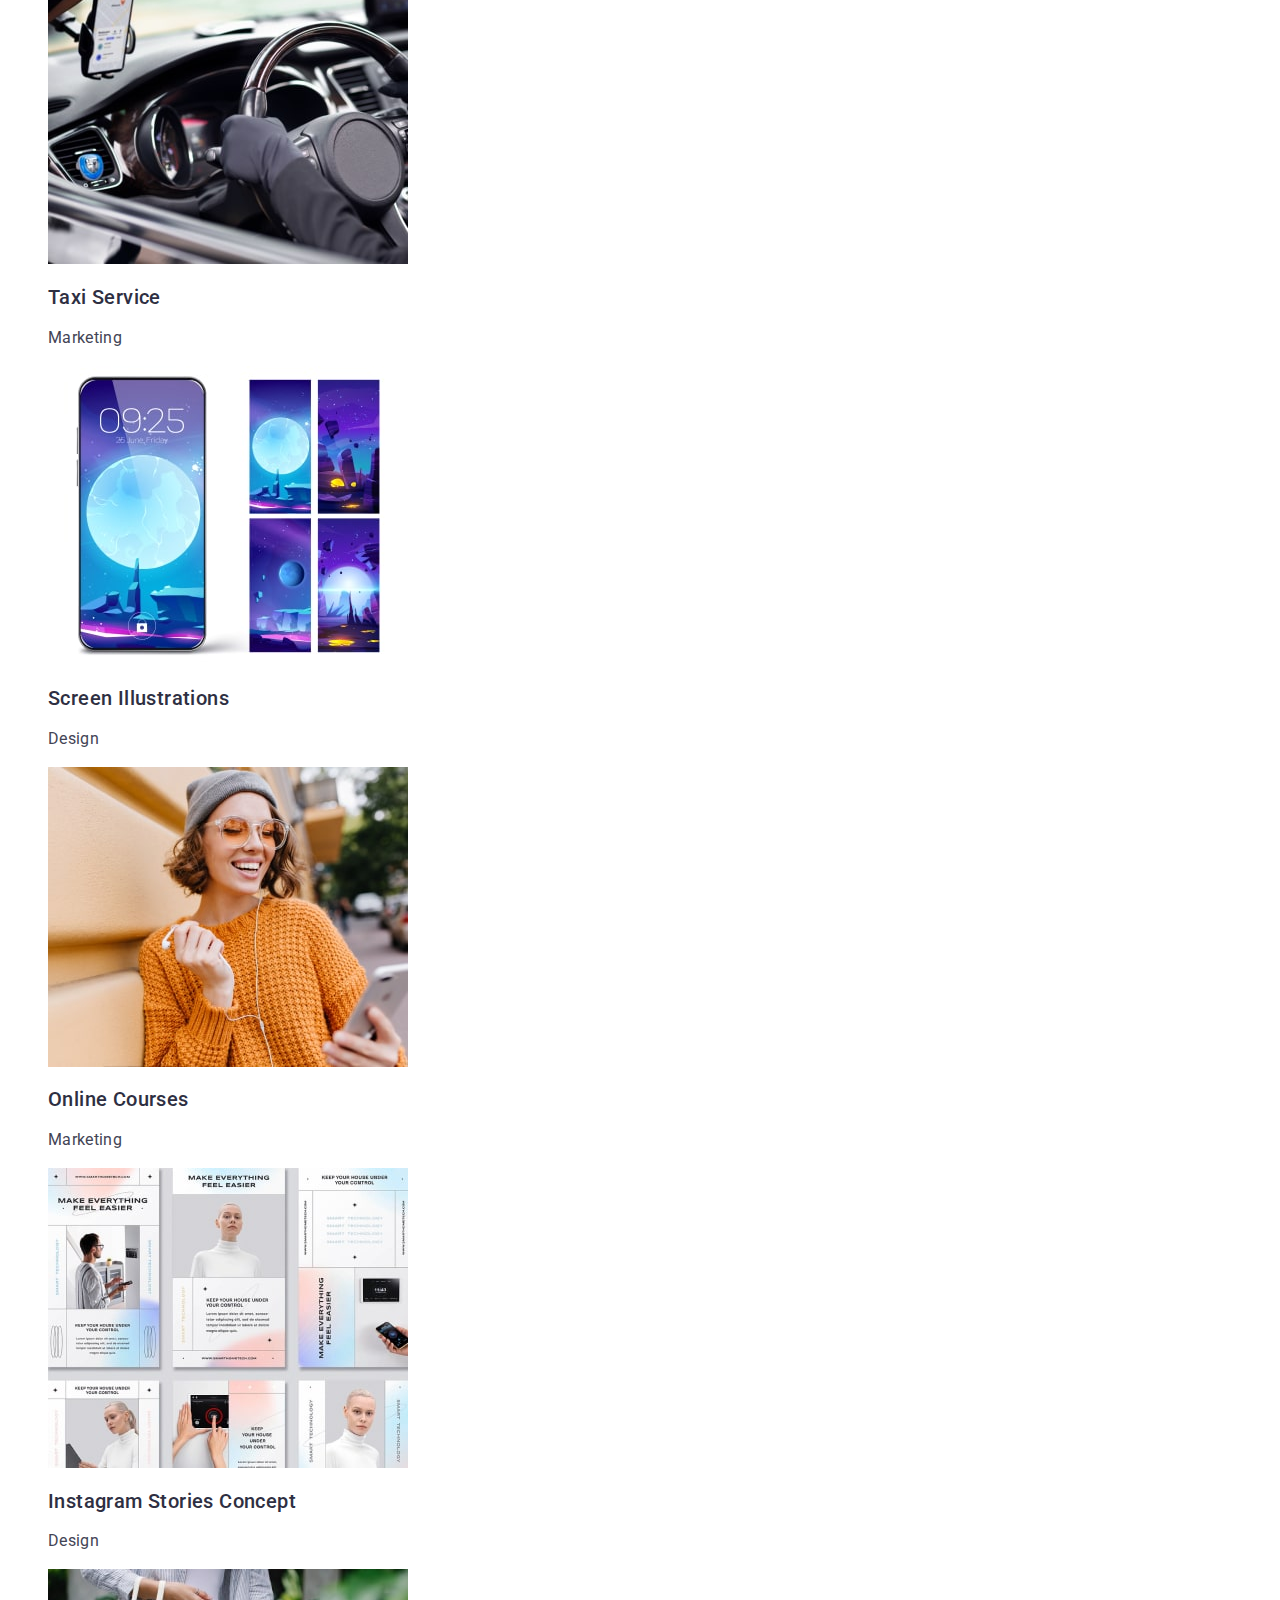
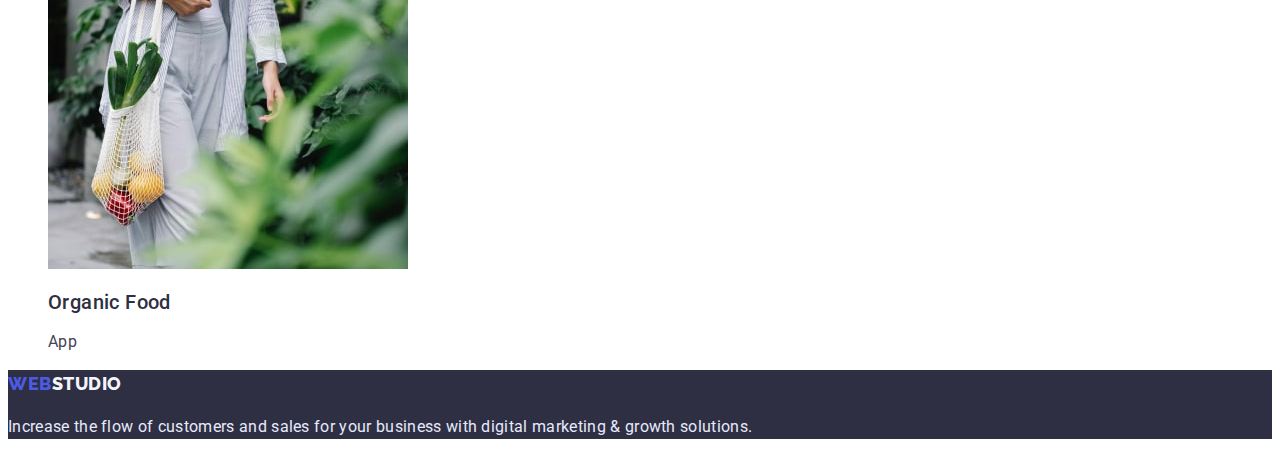
==== commit 1ccf7922: "Summary (required)" ====
--- a/portfolio.html
+++ b/portfolio.html
@@ -13,7 +13,9 @@
   <body>
     <header>
       <nav class="navigation">
-        <a href="./index.html" class="header-logo link">WebStudio</a>
+        <a href="./index.html" class="header-logo link"
+          >Web<span class="logo-dark">Studio</span></a
+        >
         <ul class="list">
           <li>
             <a href="./index.html" target="_blank" class="navigation-link link"
@@ -177,7 +179,9 @@
       </section>
     </main>
     <footer class="footer">
-      <a href="./index.html" class="footer-logo link">WebStudio</a>
+      <a href="./index.html" class="footer-logo link"
+        >Web<span class="logo-bright">Studio</span></a
+      >
       <p class="footer-text">
         Increase the flow of customers and sales for your business with digital
         marketing & growth solutions.
--- a/css/styles.css
+++ b/css/styles.css
@@ -1,5 +1,5 @@
-/* Colors */
-/* --what used for-name in a layout */
+/*------------------COLORS---------------------- */
+/* --what used for - name in a layout */
 
 :root {
   --primary-brand-iris: #4d5ae5;
@@ -16,6 +16,7 @@
 
   --accent-color-background-cornflower: #e7e9fc;
 }
+
 body {
   font-family: "Roboto", sans-serif;
   color: var(--body-text-slate);
@@ -44,7 +45,7 @@
   clip-path: inset(50%);
   margin: -1px;
 }
-/* Header Header  Header  Header  Header  Header  Header */
+/*------------------HEADER---------------------- */
 
 .header-logo {
   font-family: "Raleway", sans-serif;
@@ -72,8 +73,7 @@
   color: var(--dark-headings-navy);
 }
 .navigation-link:hover,
-.navigation-link:focus,
-.navigation-link.current {
+.navigation-link:focus {
   color: var(--btn-active-ocean);
 }
 
@@ -104,9 +104,9 @@
 .address-phone-nr:focus {
   color: var(--btn-active-ocean);
 }
-/* Index Main Index Main Index Main Index Main Index Main */
-
-/* Hero */
+/*------------------INDEX MAIN---------------------- */
+
+/*---------------------HERO------------------------- */
 .hero {
   background-color: var(--dark-headings-navy);
 }
@@ -135,7 +135,7 @@
   border: solid var(--btn-active-ocean);
 }
 
-/* Features */
+/*------------------FEATURES---------------------- */
 
 .features {
 }
@@ -153,7 +153,7 @@
   letter-spacing: 0.02em;
 }
 
-/* What are we doing Section */
+/*----------------WHAT WE DO SECTION------------------- */
 
 .what-we-do {
 }
@@ -168,7 +168,7 @@
   color: var(--dark-headings-navy);
 }
 
-/* Our Team Section */
+/*-----------------OUR TEAM SECTION--------------------- */
 
 .team {
   background-color: var(--light-background-cloud);
@@ -201,7 +201,7 @@
   line-height: 1.5;
   letter-spacing: 0.02em;
 }
-/* Footer Footer Footer Footer Footer Footer Footer Footer */
+/*------------------FOOTER---------------------- */
 
 .footer {
   background-color: var(--dark-headings-navy);
@@ -228,9 +228,9 @@
   color: var(--accent-color-background-cornflower);
 }
 
-/* Portfolio Main Portfolio Main Portfolio Main Portfolio Main */
-
-/* Filter Buttons */
+/*------------------PORTFOLIO MAIN---------------------- */
+
+/*------------------FILTER BUTTONS---------------------- */
 
 .filter {
 }
@@ -248,13 +248,12 @@
   border-radius: 4px;
 }
 .button-filter:hover,
-.button-filter:focus,
-.button-filter.current {
+.button-filter:focus {
   background-color: var(--btn-active-ocean);
   color: var(--white);
 }
 
-/* Portfolio Cards */
+/*-----------------PORTFOLIO CARDS--------------------- */
 
 .portfolio-card {
 }
